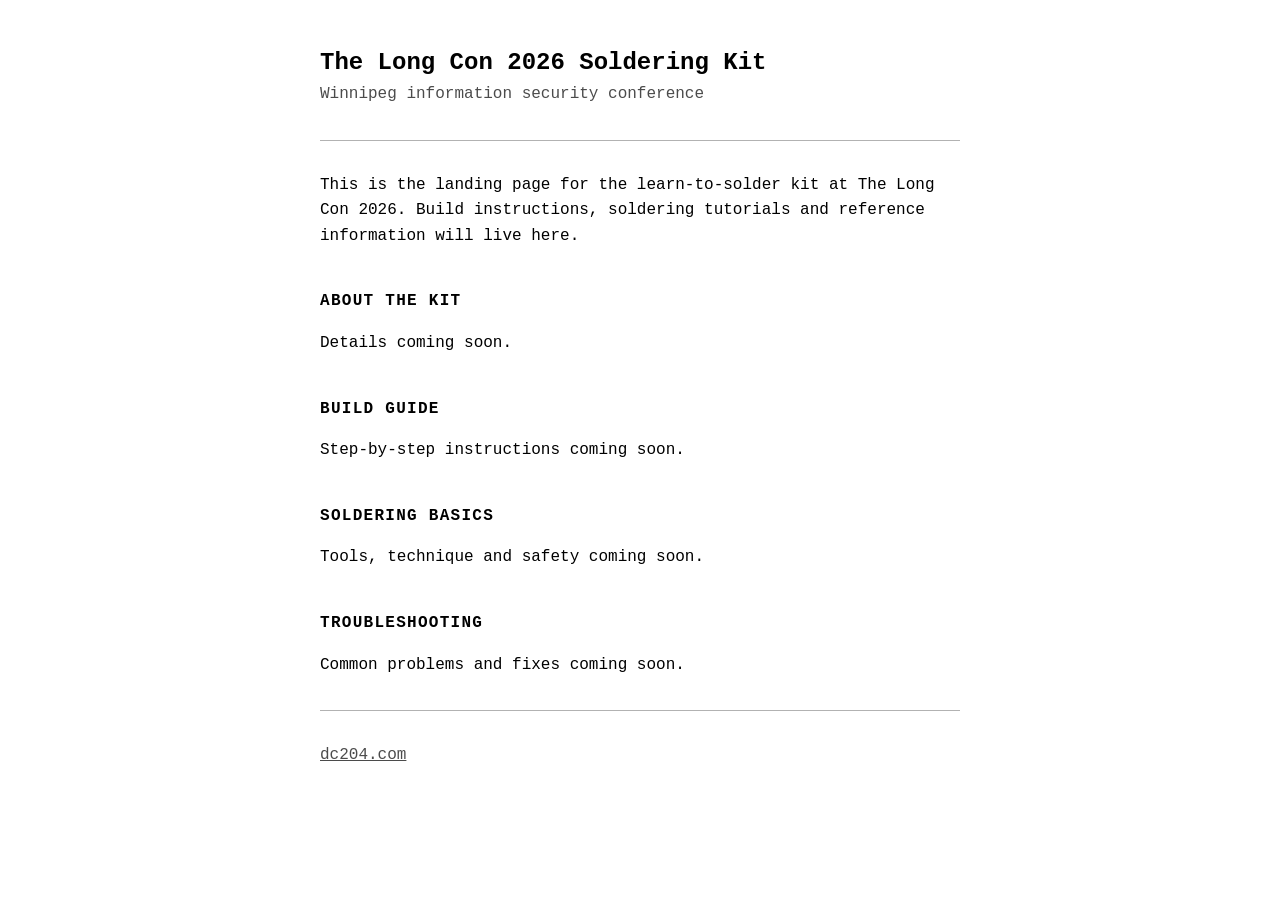
==== lab/tlc2026/index.html @ a87385fa "Add Long Con 2026 soldering kit landing page Co-Authored-By: Claude Sonnet 5.5 <noreply@anthropic.co" ====
<!DOCTYPE html>
<html lang="en">
<head>
<meta charset="utf-8">
<meta name="viewport" content="width=device-width, initial-scale=1">
<title>The Long Con 2026 Soldering Kit</title>
<meta name="description" content="Learn-to-solder kit and soldering information for The Long Con 2026, Winnipeg.">
<style>
  :root { color-scheme: light dark; }
  body {
    max-width: 40rem;
    margin: 3rem auto;
    padding: 0 1rem;
    font: 1rem/1.6 ui-monospace, "SFMono-Regular", Consolas, "Liberation Mono", monospace;
  }
  h1 { font-size: 1.5rem; line-height: 1.25; margin: 0 0 .25rem; }
  h2 { font-size: 1rem; margin: 2.5rem 0 .5rem; text-transform: uppercase; letter-spacing: .08em; }
  hr { border: 0; border-top: 1px solid currentColor; opacity: .3; margin: 2rem 0; }
  a { color: inherit; }
  .sub { margin: 0; opacity: .7; }
</style>
</head>
<body>

<h1>The Long Con 2026 Soldering Kit</h1>
<p class="sub">Winnipeg information security conference</p>

<hr>

<p>
This is the landing page for the learn-to-solder kit at The Long Con 2026.
Build instructions, soldering tutorials and reference information will live here.
</p>

<h2>About the kit</h2>
<p>Details coming soon.</p>

<h2>Build guide</h2>
<p>Step-by-step instructions coming soon.</p>

<h2>Soldering basics</h2>
<p>Tools, technique and safety coming soon.</p>

<h2>Troubleshooting</h2>
<p>Common problems and fixes coming soon.</p>

<hr>

<p class="sub">
<a href="https://dc204.com/">dc204.com</a>
</p>

</body>
</html>
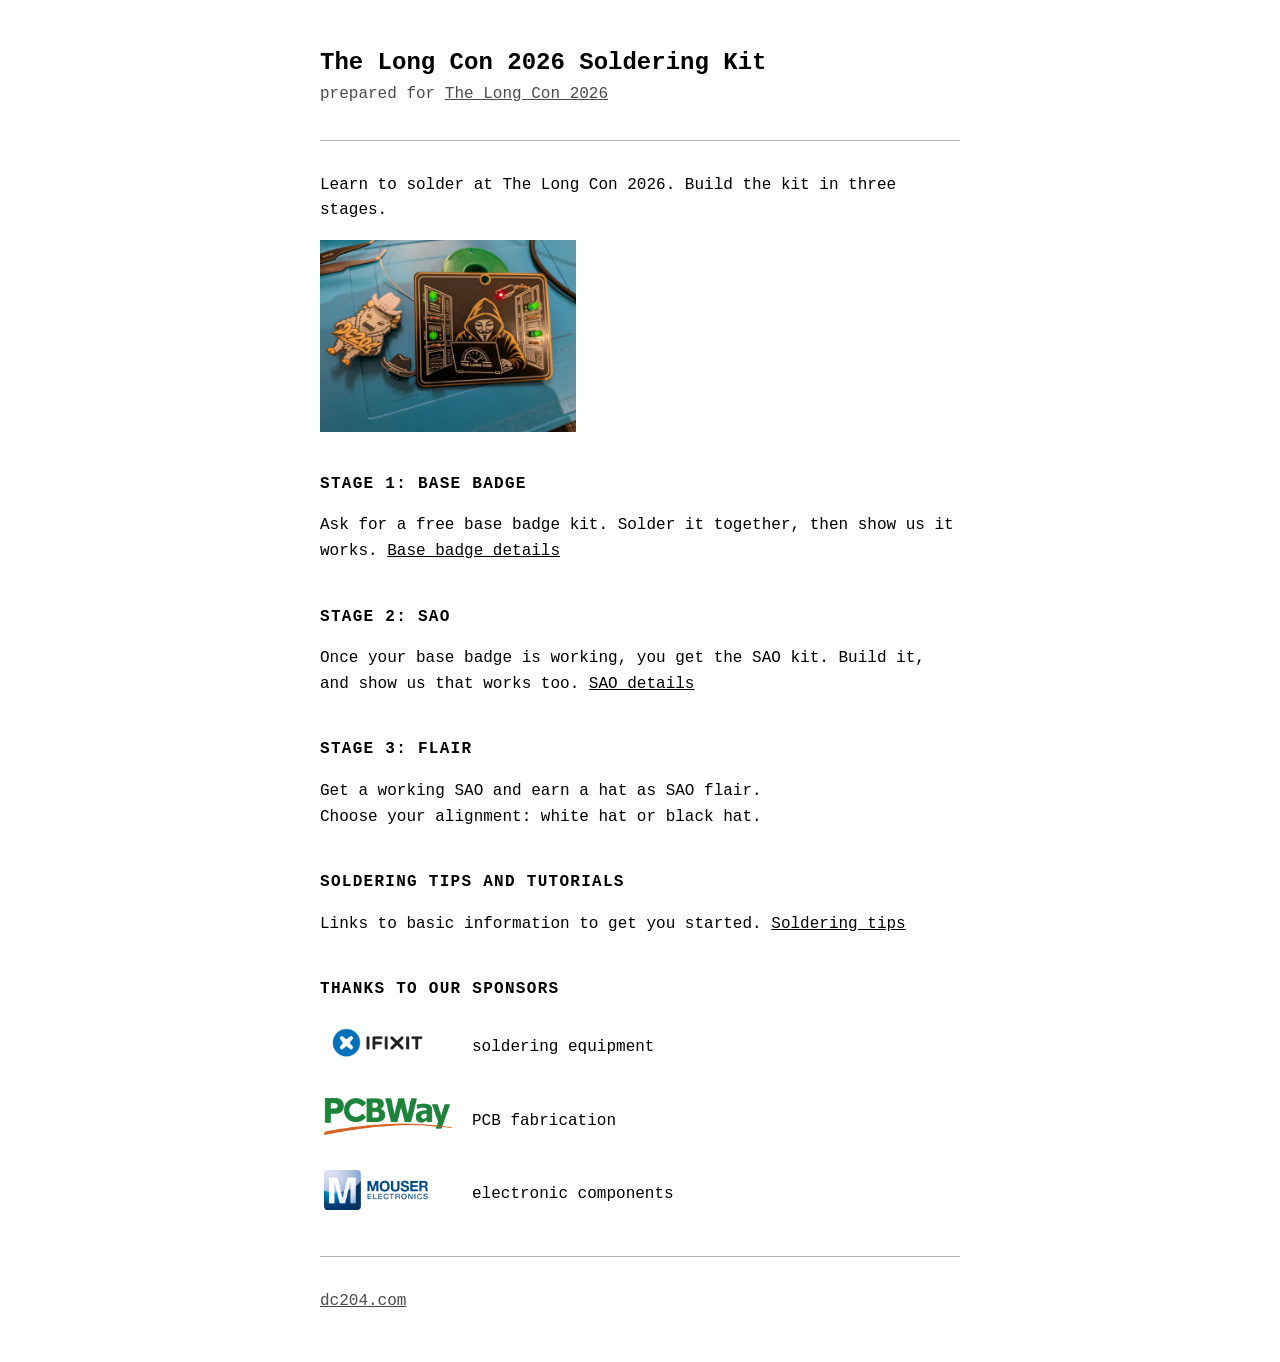
==== commit a319e5cc: "pages" ====
--- a/lab/tlc2026/index.html
+++ b/lab/tlc2026/index.html
@@ -5,44 +5,52 @@
 <meta name="viewport" content="width=device-width, initial-scale=1">
 <title>The Long Con 2026 Soldering Kit</title>
 <meta name="description" content="Learn-to-solder kit and soldering information for The Long Con 2026, Winnipeg.">
-<style>
-  :root { color-scheme: light dark; }
-  body {
-    max-width: 40rem;
-    margin: 3rem auto;
-    padding: 0 1rem;
-    font: 1rem/1.6 ui-monospace, "SFMono-Regular", Consolas, "Liberation Mono", monospace;
-  }
-  h1 { font-size: 1.5rem; line-height: 1.25; margin: 0 0 .25rem; }
-  h2 { font-size: 1rem; margin: 2.5rem 0 .5rem; text-transform: uppercase; letter-spacing: .08em; }
-  hr { border: 0; border-top: 1px solid currentColor; opacity: .3; margin: 2rem 0; }
-  a { color: inherit; }
-  .sub { margin: 0; opacity: .7; }
-</style>
+<link rel="stylesheet" href="style.css">
 </head>
 <body>
 
 <h1>The Long Con 2026 Soldering Kit</h1>
-<p class="sub">Winnipeg information security conference</p>
+<p class="sub">prepared for <a href="https://thelongcon.ca/">The Long Con 2026</a></p>
 
 <hr>
 
 <p>
-This is the landing page for the learn-to-solder kit at The Long Con 2026.
-Build instructions, soldering tutorials and reference information will live here.
+Learn to solder at The Long Con 2026. Build the kit in three stages.
 </p>
 
-<h2>About the kit</h2>
-<p>Details coming soon.</p>
+<img src="img/full-kit-assembled-2.jpg" alt="Completed badge with the DC204 bison SAO and hat" class="kit hero">
 
-<h2>Build guide</h2>
-<p>Step-by-step instructions coming soon.</p>
+<h2>Stage 1: Base badge</h2>
+<p>
+Ask for a free base badge kit. Solder it together, then show us it works.
+<a href="base.html">Base badge details</a>
+</p>
 
-<h2>Soldering basics</h2>
-<p>Tools, technique and safety coming soon.</p>
+<h2>Stage 2: SAO</h2>
+<p>
+Once your base badge is working, you get the SAO kit. Build it, and show us that works too.
+<a href="sao.html">SAO details</a>
+</p>
 
-<h2>Troubleshooting</h2>
-<p>Common problems and fixes coming soon.</p>
+<h2>Stage 3: Flair</h2>
+<p>
+Get a working SAO and earn a hat as SAO flair.
+<br />
+Choose your alignment: white hat or black hat.
+</p>
+
+<h2>Soldering tips and tutorials</h2>
+<p>
+Links to basic information to get you started.
+<a href="tips.html">Soldering tips</a>
+</p>
+
+<h2>Thanks to our sponsors</h2>
+<ul>
+<li><a href="https://www.ifixit.com/"><img src="ifixit.jpg" alt="iFixit"></a> soldering equipment</li>
+<li><a href="https://www.pcbway.com/"><img src="pcbway.png" alt="PCBWay"></a> PCB fabrication</li>
+<li><a href="https://www.mouser.ca/"><img src="mouser.png" alt="Mouser Electronics"></a> electronic components</li>
+</ul>
 
 <hr>
 
--- a/lab/tlc2026/style.css
+++ b/lab/tlc2026/style.css
@@ -0,0 +1,21 @@
+:root { color-scheme: light dark; }
+body {
+  max-width: 40rem;
+  margin: 3rem auto;
+  padding: 0 1rem;
+  font: 1rem/1.6 ui-monospace, "SFMono-Regular", Consolas, "Liberation Mono", monospace;
+}
+h1 { font-size: 1.5rem; line-height: 1.25; margin: 0 0 .25rem; }
+h2 { font-size: 1rem; margin: 2.5rem 0 .5rem; text-transform: uppercase; letter-spacing: .08em; }
+hr { border: 0; border-top: 1px solid currentColor; opacity: .3; margin: 2rem 0; }
+a { color: inherit; }
+img.kit { display: block; max-width: 100%; max-height: 24rem; height: auto; width: auto; margin: .5rem 0; }
+ul { list-style: none; padding: 0; }
+li { display: flex; align-items: center; gap: 1rem; margin: 1rem 0; }
+li img { height: 2.5rem; width: 8rem; object-fit: contain; object-position: left; background: #fff; padding: .25rem; }
+.sub { margin: 0; opacity: .7; }
+ul.plain { list-style: disc; padding-left: 1.25rem; }
+ul.plain li { display: list-item; margin: .25rem 0; }
+img.hero { max-width: 50%; max-height: 12rem; }
+h3 { font-size: 1rem; margin: 1.5rem 0 .5rem; }
+iframe.video { display: block; width: 100%; aspect-ratio: 16 / 9; border: 0; margin: 1rem 0 .5rem; }
